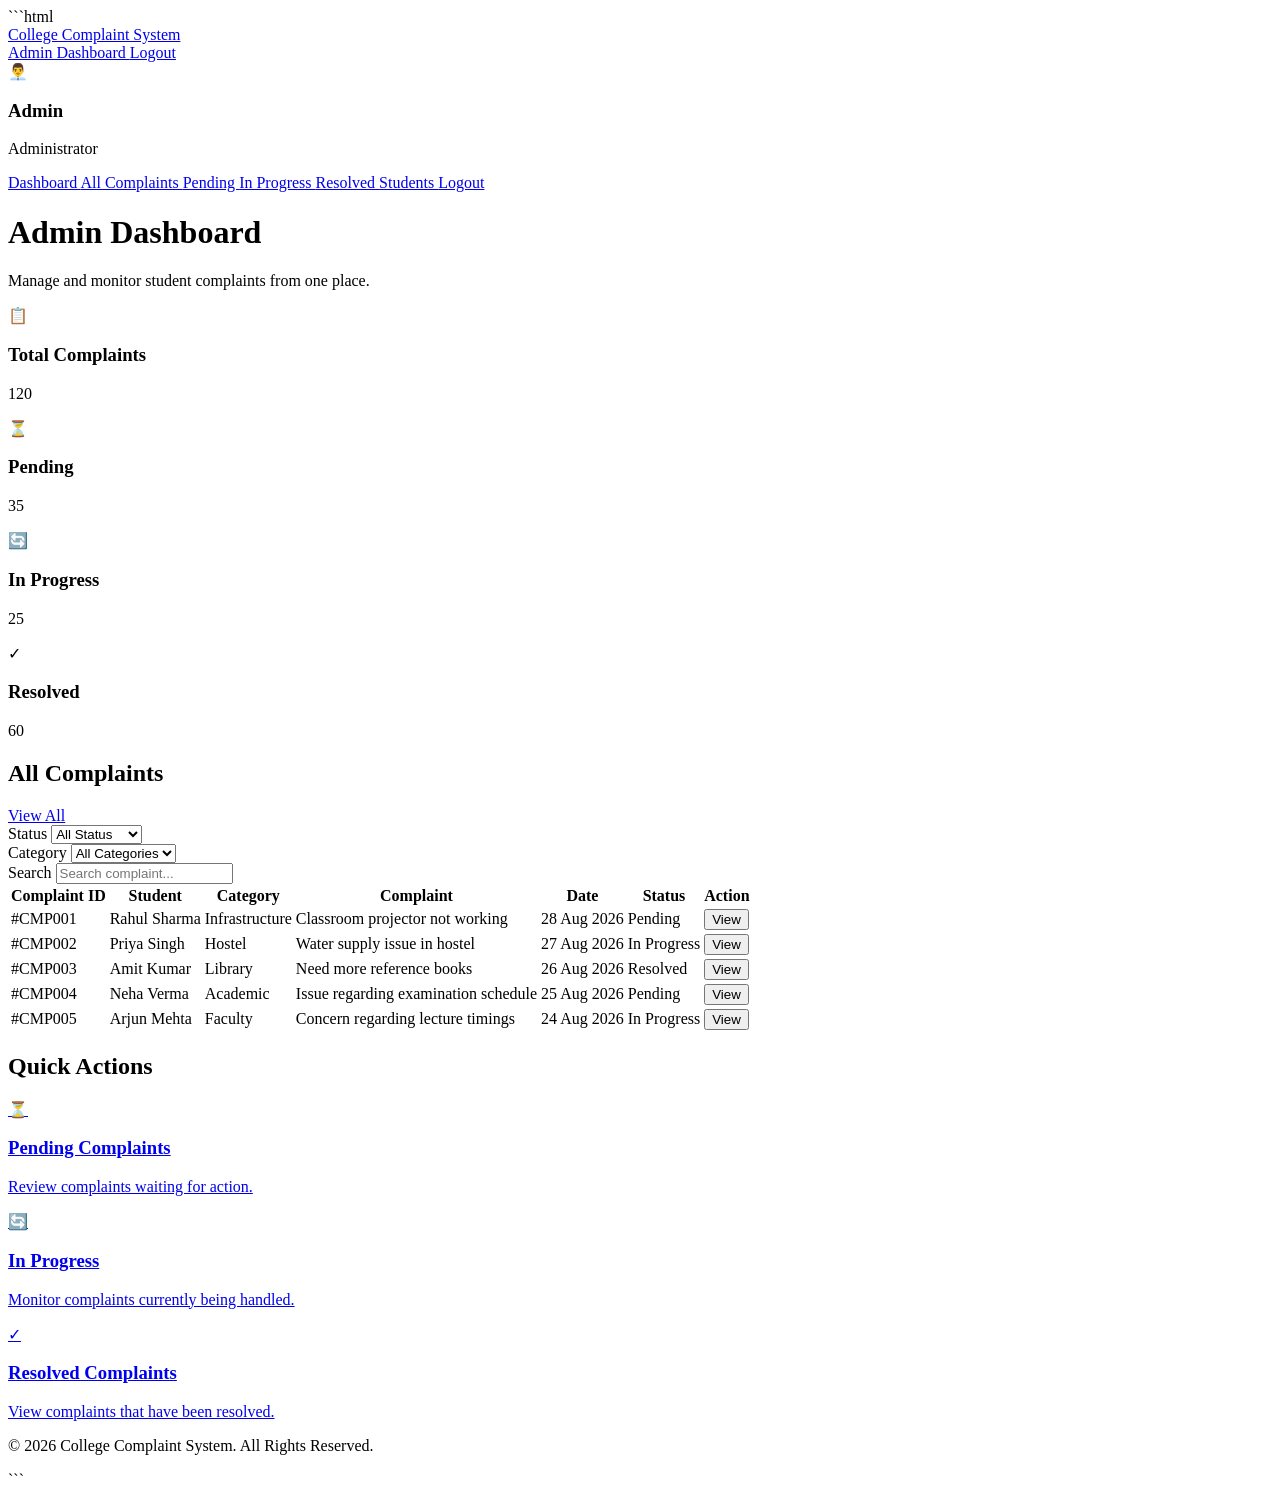
==== admin.html @ cddda9ff "Update admin.html" ====
```html
<!DOCTYPE html>
<html lang="en">

<head>
    <meta charset="UTF-8">
    <meta name="viewport" content="width=device-width, initial-scale=1.0">

    <title>Admin Dashboard | College Complaint System</title>

    <!-- Common CSS -->
    <link rel="stylesheet" href="style.css">

    <!-- Dashboard CSS -->
    <link rel="stylesheet" href="dashboard.css">

    <!-- Admin CSS -->
    <link rel="stylesheet" href="admin.css">
</head>

<body>

    <!-- ================= NAVBAR ================= -->

    <nav class="navbar">

        <div class="navbar-logo">
            <a href="index.html">
                College Complaint System
            </a>
        </div>

        <div class="navbar-links">

            <a href="admin.html" class="nav-active">
                Admin Dashboard
            </a>

            <a href="index.html">
                Logout
            </a>

        </div>

    </nav>


    <!-- ================= ADMIN CONTAINER ================= -->

    <div class="dashboard-container">

        <!-- ================= SIDEBAR ================= -->

        <aside class="dashboard-sidebar">

            <!-- Admin Profile -->

            <div class="student-profile">

                <div class="profile-icon">
                    👨‍💼
                </div>

                <h3>Admin</h3>

                <p>Administrator</p>

            </div>


            <!-- Sidebar Menu -->

            <div class="sidebar-menu">

                <a href="admin.html" class="sidebar-active">
                    Dashboard
                </a>

                <a href="#all-complaints">
                    All Complaints
                </a>

                <a href="#pending">
                    Pending
                </a>

                <a href="#in-progress">
                    In Progress
                </a>

                <a href="#resolved">
                    Resolved
                </a>

                <a href="#students">
                    Students
                </a>

                <a href="index.html">
                    Logout
                </a>

            </div>

        </aside>


        <!-- ================= MAIN CONTENT ================= -->

        <main class="dashboard-main">

            <!-- Welcome Section -->

            <div class="welcome-section">

                <div>

                    <h1>Admin Dashboard</h1>

                    <p>
                        Manage and monitor student complaints from one place.
                    </p>

                </div>

            </div>


            <!-- ================= STATISTICS CARDS ================= -->

            <div class="dashboard-cards">

                <!-- Total Complaints -->

                <div class="dashboard-card">

                    <div class="card-icon blue">
                        📋
                    </div>

                    <div>

                        <h3>Total Complaints</h3>

                        <p>120</p>

                    </div>

                </div>


                <!-- Pending -->

                <div class="dashboard-card">

                    <div class="card-icon orange">
                        ⏳
                    </div>

                    <div>

                        <h3>Pending</h3>

                        <p>35</p>

                    </div>

                </div>


                <!-- In Progress -->

                <div class="dashboard-card">

                    <div class="card-icon purple">
                        🔄
                    </div>

                    <div>

                        <h3>In Progress</h3>

                        <p>25</p>

                    </div>

                </div>


                <!-- Resolved -->

                <div class="dashboard-card">

                    <div class="card-icon green">
                        ✓
                    </div>

                    <div>

                        <h3>Resolved</h3>

                        <p>60</p>

                    </div>

                </div>

            </div>


            <!-- ================= ALL COMPLAINTS ================= -->

            <section class="recent-section" id="all-complaints">

                <!-- Section Heading -->

                <div class="section-heading">

                    <div>

                        <h2>All Complaints</h2>

                        <div class="title-line"></div>

                    </div>

                    <a href="#all-complaints" class="view-all-btn">
                        View All
                    </a>

                </div>


                <!-- ================= FILTERS ================= -->

                <div class="admin-filters">

                    <div class="filter-group">

                        <label for="status-filter">
                            Status
                        </label>

                        <select id="status-filter">

                            <option value="all">
                                All Status
                            </option>

                            <option value="pending">
                                Pending
                            </option>

                            <option value="progress">
                                In Progress
                            </option>

                            <option value="resolved">
                                Resolved
                            </option>

                        </select>

                    </div>


                    <div class="filter-group">

                        <label for="category-filter">
                            Category
                        </label>

                        <select id="category-filter">

                            <option value="all">
                                All Categories
                            </option>

                            <option value="academic">
                                Academic
                            </option>

                            <option value="hostel">
                                Hostel
                            </option>

                            <option value="library">
                                Library
                            </option>

                            <option value="infrastructure">
                                Infrastructure
                            </option>

                            <option value="faculty">
                                Faculty
                            </option>

                            <option value="examination">
                                Examination
                            </option>

                            <option value="other">
                                Other
                            </option>

                        </select>

                    </div>


                    <div class="filter-group search-group">

                        <label for="search">
                            Search
                        </label>

                        <input
                            type="text"
                            id="search"
                            placeholder="Search complaint..."
                        >

                    </div>

                </div>


                <!-- ================= COMPLAINT TABLE ================= -->

                <div class="table-container">

                    <table>

                        <thead>

                            <tr>

                                <th>
                                    Complaint ID
                                </th>

                                <th>
                                    Student
                                </th>

                                <th>
                                    Category
                                </th>

                                <th>
                                    Complaint
                                </th>

                                <th>
                                    Date
                                </th>

                                <th>
                                    Status
                                </th>

                                <th>
                                    Action
                                </th>

                            </tr>

                        </thead>


                        <tbody>

                            <!-- Complaint 1 -->

                            <tr>

                                <td>
                                    #CMP001
                                </td>

                                <td>
                                    Rahul Sharma
                                </td>

                                <td>
                                    Infrastructure
                                </td>

                                <td>
                                    Classroom projector not working
                                </td>

                                <td>
                                    28 Aug 2026
                                </td>

                                <td>
                                    <span class="status pending">
                                        Pending
                                    </span>
                                </td>

                                <td>
                                    <button class="admin-action-btn">
                                        View
                                    </button>
                                </td>

                            </tr>


                            <!-- Complaint 2 -->

                            <tr>

                                <td>
                                    #CMP002
                                </td>

                                <td>
                                    Priya Singh
                                </td>

                                <td>
                                    Hostel
                                </td>

                                <td>
                                    Water supply issue in hostel
                                </td>

                                <td>
                                    27 Aug 2026
                                </td>

                                <td>
                                    <span class="status progress">
                                        In Progress
                                    </span>
                                </td>

                                <td>
                                    <button class="admin-action-btn">
                                        View
                                    </button>
                                </td>

                            </tr>


                            <!-- Complaint 3 -->

                            <tr>

                                <td>
                                    #CMP003
                                </td>

                                <td>
                                    Amit Kumar
                                </td>

                                <td>
                                    Library
                                </td>

                                <td>
                                    Need more reference books
                                </td>

                                <td>
                                    26 Aug 2026
                                </td>

                                <td>
                                    <span class="status resolved">
                                        Resolved
                                    </span>
                                </td>

                                <td>
                                    <button class="admin-action-btn">
                                        View
                                    </button>
                                </td>

                            </tr>


                            <!-- Complaint 4 -->

                            <tr>

                                <td>
                                    #CMP004
                                </td>

                                <td>
                                    Neha Verma
                                </td>

                                <td>
                                    Academic
                                </td>

                                <td>
                                    Issue regarding examination schedule
                                </td>

                                <td>
                                    25 Aug 2026
                                </td>

                                <td>
                                    <span class="status pending">
                                        Pending
                                    </span>
                                </td>

                                <td>
                                    <button class="admin-action-btn">
                                        View
                                    </button>
                                </td>

                            </tr>


                            <!-- Complaint 5 -->

                            <tr>

                                <td>
                                    #CMP005
                                </td>

                                <td>
                                    Arjun Mehta
                                </td>

                                <td>
                                    Faculty
                                </td>

                                <td>
                                    Concern regarding lecture timings
                                </td>

                                <td>
                                    24 Aug 2026
                                </td>

                                <td>
                                    <span class="status progress">
                                        In Progress
                                    </span>
                                </td>

                                <td>
                                    <button class="admin-action-btn">
                                        View
                                    </button>
                                </td>

                            </tr>

                        </tbody>

                    </table>

                </div>

            </section>


            <!-- ================= QUICK ACTIONS ================= -->

            <section class="admin-quick-section">

                <div class="section-heading">

                    <div>

                        <h2>Quick Actions</h2>

                        <div class="title-line"></div>

                    </div>

                </div>


                <div class="quick-actions">

                    <a href="#pending" class="quick-action-card">

                        <div class="card-icon orange">
                            ⏳
                        </div>

                        <div>

                            <h3>Pending Complaints</h3>

                            <p>Review complaints waiting for action.</p>

                        </div>

                    </a>


                    <a href="#in-progress" class="quick-action-card">

                        <div class="card-icon purple">
                            🔄
                        </div>

                        <div>

                            <h3>In Progress</h3>

                            <p>Monitor complaints currently being handled.</p>

                        </div>

                    </a>


                    <a href="#resolved" class="quick-action-card">

                        <div class="card-icon green">
                            ✓
                        </div>

                        <div>

                            <h3>Resolved Complaints</h3>

                            <p>View complaints that have been resolved.</p>

                        </div>

                    </a>

                </div>

            </section>

        </main>

    </div>


    <!-- ================= FOOTER ================= -->

    <footer class="footer">

        <p>
            © 2026 College Complaint System. All Rights Reserved.
        </p>

    </footer>

</body>

</html>
```
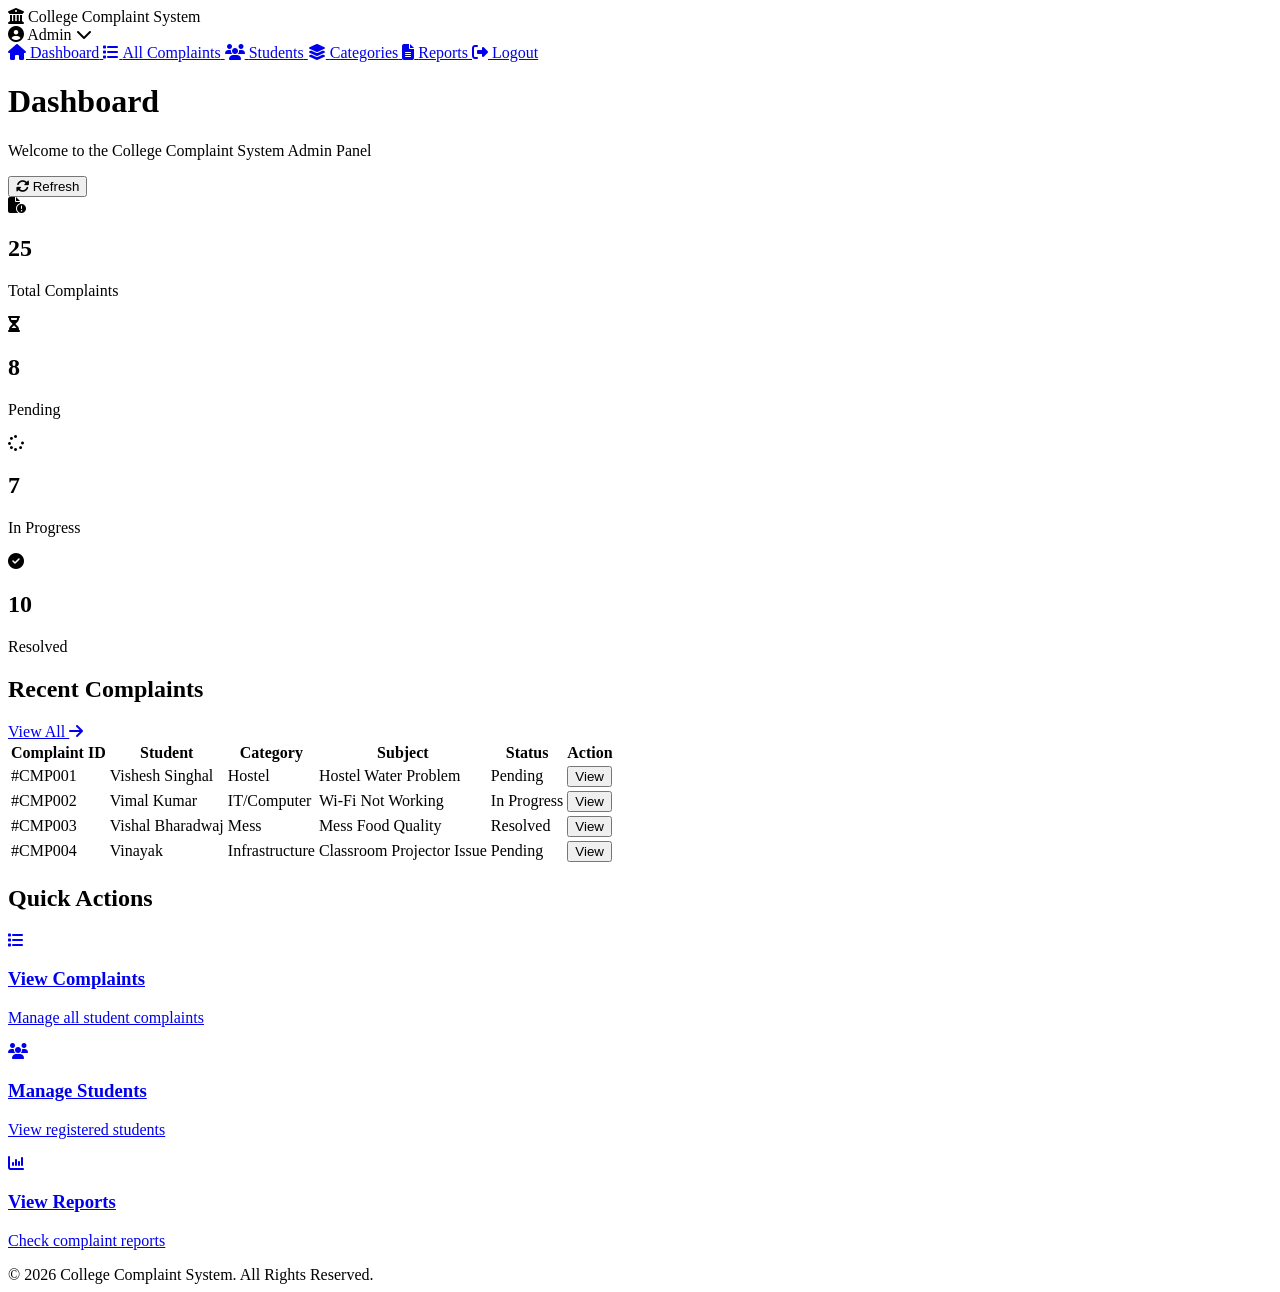
==== commit 28e86c70: "Update admin.html" ====
--- a/admin.html
+++ b/admin.html
@@ -1,4 +1,3 @@
-```html
 <!DOCTYPE html>
 <html lang="en">
 
@@ -6,144 +5,112 @@
     <meta charset="UTF-8">
     <meta name="viewport" content="width=device-width, initial-scale=1.0">
 
-    <title>Admin Dashboard | College Complaint System</title>
-
-    <!-- Common CSS -->
+    <title>Admin Panel - College Complaint System</title>
+
+    <!-- Same CSS file -->
     <link rel="stylesheet" href="style.css">
 
-    <!-- Dashboard CSS -->
-    <link rel="stylesheet" href="dashboard.css">
-
-    <!-- Admin CSS -->
-    <link rel="stylesheet" href="admin.css">
+    <!-- Icons -->
+    <link rel="stylesheet"
+        href="https://cdnjs.cloudflare.com/ajax/libs/font-awesome/6.5.2/css/all.min.css">
 </head>
 
 <body>
 
-    <!-- ================= NAVBAR ================= -->
-
-    <nav class="navbar">
-
-        <div class="navbar-logo">
-            <a href="index.html">
-                College Complaint System
-            </a>
+    <!-- ================= ADMIN NAVBAR ================= -->
+
+    <header class="navbar">
+
+        <div class="brand">
+            <i class="fa-solid fa-building-columns"></i>
+            College Complaint System
         </div>
 
-        <div class="navbar-links">
-
-            <a href="admin.html" class="nav-active">
-                Admin Dashboard
-            </a>
-
-            <a href="index.html">
-                Logout
-            </a>
-
+        <div class="admin-profile">
+            <i class="fa-solid fa-circle-user"></i>
+            <span>Admin</span>
+            <i class="fa-solid fa-chevron-down"></i>
         </div>
 
-    </nav>
+    </header>
 
 
     <!-- ================= ADMIN CONTAINER ================= -->
 
-    <div class="dashboard-container">
+    <div class="admin-container">
+
 
         <!-- ================= SIDEBAR ================= -->
 
-        <aside class="dashboard-sidebar">
-
-            <!-- Admin Profile -->
-
-            <div class="student-profile">
-
-                <div class="profile-icon">
-                    👨‍💼
-                </div>
-
-                <h3>Admin</h3>
-
-                <p>Administrator</p>
+        <aside class="admin-sidebar">
+
+            <a href="admin.html" class="admin-menu active">
+                <i class="fa-solid fa-house"></i>
+                <span>Dashboard</span>
+            </a>
+
+            <a href="complaints.html" class="admin-menu">
+                <i class="fa-solid fa-list"></i>
+                <span>All Complaints</span>
+            </a>
+
+            <a href="#" class="admin-menu">
+                <i class="fa-solid fa-users"></i>
+                <span>Students</span>
+            </a>
+
+            <a href="#" class="admin-menu">
+                <i class="fa-solid fa-layer-group"></i>
+                <span>Categories</span>
+            </a>
+
+            <a href="#" class="admin-menu">
+                <i class="fa-solid fa-file-lines"></i>
+                <span>Reports</span>
+            </a>
+
+            <a href="login.html" class="admin-menu">
+                <i class="fa-solid fa-right-from-bracket"></i>
+                <span>Logout</span>
+            </a>
+
+        </aside>
+
+
+        <!-- ================= MAIN CONTENT ================= -->
+
+        <main class="admin-main">
+
+            <div class="admin-heading">
+
+                <div>
+                    <h1>Dashboard</h1>
+                    <p>Welcome to the College Complaint System Admin Panel</p>
+                </div>
+
+                <button class="admin-refresh">
+                    <i class="fa-solid fa-rotate"></i>
+                    Refresh
+                </button>
 
             </div>
 
 
-            <!-- Sidebar Menu -->
-
-            <div class="sidebar-menu">
-
-                <a href="admin.html" class="sidebar-active">
-                    Dashboard
-                </a>
-
-                <a href="#all-complaints">
-                    All Complaints
-                </a>
-
-                <a href="#pending">
-                    Pending
-                </a>
-
-                <a href="#in-progress">
-                    In Progress
-                </a>
-
-                <a href="#resolved">
-                    Resolved
-                </a>
-
-                <a href="#students">
-                    Students
-                </a>
-
-                <a href="index.html">
-                    Logout
-                </a>
-
-            </div>
-
-        </aside>
-
-
-        <!-- ================= MAIN CONTENT ================= -->
-
-        <main class="dashboard-main">
-
-            <!-- Welcome Section -->
-
-            <div class="welcome-section">
-
-                <div>
-
-                    <h1>Admin Dashboard</h1>
-
-                    <p>
-                        Manage and monitor student complaints from one place.
-                    </p>
-
-                </div>
-
-            </div>
-
-
-            <!-- ================= STATISTICS CARDS ================= -->
-
-            <div class="dashboard-cards">
+            <!-- ================= STATISTICS ================= -->
+
+            <section class="admin-stats">
 
                 <!-- Total Complaints -->
 
-                <div class="dashboard-card">
-
-                    <div class="card-icon blue">
-                        📋
+                <div class="admin-stat-card">
+
+                    <div class="admin-stat-icon blue">
+                        <i class="fa-solid fa-file-circle-exclamation"></i>
                     </div>
 
                     <div>
-
-                        <h3>Total Complaints</h3>
-
-                        <p>120</p>
-
+                        <h2>25</h2>
+                        <p>Total Complaints</p>
                     </div>
 
                 </div>
@@ -151,18 +118,15 @@
 
                 <!-- Pending -->
 
-                <div class="dashboard-card">
-
-                    <div class="card-icon orange">
-                        ⏳
+                <div class="admin-stat-card">
+
+                    <div class="admin-stat-icon orange">
+                        <i class="fa-solid fa-hourglass-half"></i>
                     </div>
 
                     <div>
-
-                        <h3>Pending</h3>
-
-                        <p>35</p>
-
+                        <h2>8</h2>
+                        <p>Pending</p>
                     </div>
 
                 </div>
@@ -170,18 +134,15 @@
 
                 <!-- In Progress -->
 
-                <div class="dashboard-card">
-
-                    <div class="card-icon purple">
-                        🔄
+                <div class="admin-stat-card">
+
+                    <div class="admin-stat-icon purple">
+                        <i class="fa-solid fa-spinner"></i>
                     </div>
 
                     <div>
-
-                        <h3>In Progress</h3>
-
-                        <p>25</p>
-
+                        <h2>7</h2>
+                        <p>In Progress</p>
                     </div>
 
                 </div>
@@ -189,181 +150,51 @@
 
                 <!-- Resolved -->
 
-                <div class="dashboard-card">
-
-                    <div class="card-icon green">
-                        ✓
+                <div class="admin-stat-card">
+
+                    <div class="admin-stat-icon green">
+                        <i class="fa-solid fa-circle-check"></i>
                     </div>
 
                     <div>
-
-                        <h3>Resolved</h3>
-
-                        <p>60</p>
-
-                    </div>
-
-                </div>
-
-            </div>
-
-
-            <!-- ================= ALL COMPLAINTS ================= -->
-
-            <section class="recent-section" id="all-complaints">
-
-                <!-- Section Heading -->
-
-                <div class="section-heading">
-
-                    <div>
-
-                        <h2>All Complaints</h2>
-
-                        <div class="title-line"></div>
-
-                    </div>
-
-                    <a href="#all-complaints" class="view-all-btn">
+                        <h2>10</h2>
+                        <p>Resolved</p>
+                    </div>
+
+                </div>
+
+            </section>
+
+
+            <!-- ================= RECENT COMPLAINTS ================= -->
+
+            <section class="admin-table-card">
+
+                <div class="table-header">
+
+                    <h2>Recent Complaints</h2>
+
+                    <a href="complaints.html">
                         View All
+                        <i class="fa-solid fa-arrow-right"></i>
                     </a>
 
                 </div>
 
 
-                <!-- ================= FILTERS ================= -->
-
-                <div class="admin-filters">
-
-                    <div class="filter-group">
-
-                        <label for="status-filter">
-                            Status
-                        </label>
-
-                        <select id="status-filter">
-
-                            <option value="all">
-                                All Status
-                            </option>
-
-                            <option value="pending">
-                                Pending
-                            </option>
-
-                            <option value="progress">
-                                In Progress
-                            </option>
-
-                            <option value="resolved">
-                                Resolved
-                            </option>
-
-                        </select>
-
-                    </div>
-
-
-                    <div class="filter-group">
-
-                        <label for="category-filter">
-                            Category
-                        </label>
-
-                        <select id="category-filter">
-
-                            <option value="all">
-                                All Categories
-                            </option>
-
-                            <option value="academic">
-                                Academic
-                            </option>
-
-                            <option value="hostel">
-                                Hostel
-                            </option>
-
-                            <option value="library">
-                                Library
-                            </option>
-
-                            <option value="infrastructure">
-                                Infrastructure
-                            </option>
-
-                            <option value="faculty">
-                                Faculty
-                            </option>
-
-                            <option value="examination">
-                                Examination
-                            </option>
-
-                            <option value="other">
-                                Other
-                            </option>
-
-                        </select>
-
-                    </div>
-
-
-                    <div class="filter-group search-group">
-
-                        <label for="search">
-                            Search
-                        </label>
-
-                        <input
-                            type="text"
-                            id="search"
-                            placeholder="Search complaint..."
-                        >
-
-                    </div>
-
-                </div>
-
-
-                <!-- ================= COMPLAINT TABLE ================= -->
-
-                <div class="table-container">
+                <div class="table-wrapper">
 
                     <table>
 
                         <thead>
 
                             <tr>
-
-                                <th>
-                                    Complaint ID
-                                </th>
-
-                                <th>
-                                    Student
-                                </th>
-
-                                <th>
-                                    Category
-                                </th>
-
-                                <th>
-                                    Complaint
-                                </th>
-
-                                <th>
-                                    Date
-                                </th>
-
-                                <th>
-                                    Status
-                                </th>
-
-                                <th>
-                                    Action
-                                </th>
-
+                                <th>Complaint ID</th>
+                                <th>Student</th>
+                                <th>Category</th>
+                                <th>Subject</th>
+                                <th>Status</th>
+                                <th>Action</th>
                             </tr>
 
                         </thead>
@@ -371,29 +202,15 @@
 
                         <tbody>
 
-                            <!-- Complaint 1 -->
-
-                            <tr>
-
-                                <td>
-                                    #CMP001
-                                </td>
-
-                                <td>
-                                    Rahul Sharma
-                                </td>
-
-                                <td>
-                                    Infrastructure
-                                </td>
-
-                                <td>
-                                    Classroom projector not working
-                                </td>
-
-                                <td>
-                                    28 Aug 2026
-                                </td>
+                            <tr>
+
+                                <td>#CMP001</td>
+
+                                <td>Vishesh Singhal</td>
+
+                                <td>Hostel</td>
+
+                                <td>Hostel Water Problem</td>
 
                                 <td>
                                     <span class="status pending">
@@ -402,7 +219,7 @@
                                 </td>
 
                                 <td>
-                                    <button class="admin-action-btn">
+                                    <button class="view-btn">
                                         View
                                     </button>
                                 </td>
@@ -410,29 +227,15 @@
                             </tr>
 
 
-                            <!-- Complaint 2 -->
-
-                            <tr>
-
-                                <td>
-                                    #CMP002
-                                </td>
-
-                                <td>
-                                    Priya Singh
-                                </td>
-
-                                <td>
-                                    Hostel
-                                </td>
-
-                                <td>
-                                    Water supply issue in hostel
-                                </td>
-
-                                <td>
-                                    27 Aug 2026
-                                </td>
+                            <tr>
+
+                                <td>#CMP002</td>
+
+                                <td>Vimal Kumar</td>
+
+                                <td>IT/Computer</td>
+
+                                <td>Wi-Fi Not Working</td>
 
                                 <td>
                                     <span class="status progress">
@@ -441,7 +244,7 @@
                                 </td>
 
                                 <td>
-                                    <button class="admin-action-btn">
+                                    <button class="view-btn">
                                         View
                                     </button>
                                 </td>
@@ -449,29 +252,15 @@
                             </tr>
 
 
-                            <!-- Complaint 3 -->
-
-                            <tr>
-
-                                <td>
-                                    #CMP003
-                                </td>
-
-                                <td>
-                                    Amit Kumar
-                                </td>
-
-                                <td>
-                                    Library
-                                </td>
-
-                                <td>
-                                    Need more reference books
-                                </td>
-
-                                <td>
-                                    26 Aug 2026
-                                </td>
+                            <tr>
+
+                                <td>#CMP003</td>
+
+                                <td>Vishal Bharadwaj</td>
+
+                                <td>Mess</td>
+
+                                <td>Mess Food Quality</td>
 
                                 <td>
                                     <span class="status resolved">
@@ -480,7 +269,7 @@
                                 </td>
 
                                 <td>
-                                    <button class="admin-action-btn">
+                                    <button class="view-btn">
                                         View
                                     </button>
                                 </td>
@@ -488,29 +277,15 @@
                             </tr>
 
 
-                            <!-- Complaint 4 -->
-
-                            <tr>
-
-                                <td>
-                                    #CMP004
-                                </td>
-
-                                <td>
-                                    Neha Verma
-                                </td>
-
-                                <td>
-                                    Academic
-                                </td>
-
-                                <td>
-                                    Issue regarding examination schedule
-                                </td>
-
-                                <td>
-                                    25 Aug 2026
-                                </td>
+                            <tr>
+
+                                <td>#CMP004</td>
+
+                                <td>Vinayak</td>
+
+                                <td>Infrastructure</td>
+
+                                <td>Classroom Projector Issue</td>
 
                                 <td>
                                     <span class="status pending">
@@ -519,52 +294,13 @@
                                 </td>
 
                                 <td>
-                                    <button class="admin-action-btn">
+                                    <button class="view-btn">
                                         View
                                     </button>
                                 </td>
 
                             </tr>
 
-
-                            <!-- Complaint 5 -->
-
-                            <tr>
-
-                                <td>
-                                    #CMP005
-                                </td>
-
-                                <td>
-                                    Arjun Mehta
-                                </td>
-
-                                <td>
-                                    Faculty
-                                </td>
-
-                                <td>
-                                    Concern regarding lecture timings
-                                </td>
-
-                                <td>
-                                    24 Aug 2026
-                                </td>
-
-                                <td>
-                                    <span class="status progress">
-                                        In Progress
-                                    </span>
-                                </td>
-
-                                <td>
-                                    <button class="admin-action-btn">
-                                        View
-                                    </button>
-                                </td>
-
-                            </tr>
-
                         </tbody>
 
                     </table>
@@ -576,73 +312,47 @@
 
             <!-- ================= QUICK ACTIONS ================= -->
 
-            <section class="admin-quick-section">
-
-                <div class="section-heading">
-
-                    <div>
-
-                        <h2>Quick Actions</h2>
-
-                        <div class="title-line"></div>
-
-                    </div>
-
-                </div>
-
-
-                <div class="quick-actions">
-
-                    <a href="#pending" class="quick-action-card">
-
-                        <div class="card-icon orange">
-                            ⏳
+            <section class="quick-actions">
+
+                <h2>Quick Actions</h2>
+
+                <div class="quick-action-container">
+
+                    <a href="complaints.html" class="quick-card">
+
+                        <i class="fa-solid fa-list"></i>
+
+                        <div>
+                            <h3>View Complaints</h3>
+                            <p>Manage all student complaints</p>
                         </div>
 
+                    </a>
+
+
+                    <a href="#" class="quick-card">
+
+                        <i class="fa-solid fa-users"></i>
+
                         <div>
-
-                            <h3>Pending Complaints</h3>
-
-                            <p>Review complaints waiting for action.</p>
-
+                            <h3>Manage Students</h3>
+                            <p>View registered students</p>
                         </div>
 
                     </a>
 
 
-                    <a href="#in-progress" class="quick-action-card">
-
-                        <div class="card-icon purple">
-                            🔄
+                    <a href="#" class="quick-card">
+
+                        <i class="fa-solid fa-chart-column"></i>
+
+                        <div>
+                            <h3>View Reports</h3>
+                            <p>Check complaint reports</p>
                         </div>
 
-                        <div>
-
-                            <h3>In Progress</h3>
-
-                            <p>Monitor complaints currently being handled.</p>
-
-                        </div>
-
                     </a>
 
-
-                    <a href="#resolved" class="quick-action-card">
-
-                        <div class="card-icon green">
-                            ✓
-                        </div>
-
-                        <div>
-
-                            <h3>Resolved Complaints</h3>
-
-                            <p>View complaints that have been resolved.</p>
-
-                        </div>
-
-                    </a>
-
                 </div>
 
             </section>
@@ -656,13 +366,11 @@
 
     <footer class="footer">
 
-        <p>
-            © 2026 College Complaint System. All Rights Reserved.
-        </p>
+        © 2026 College Complaint System. All Rights Reserved.
 
     </footer>
 
+
 </body>
 
 </html>
-```
